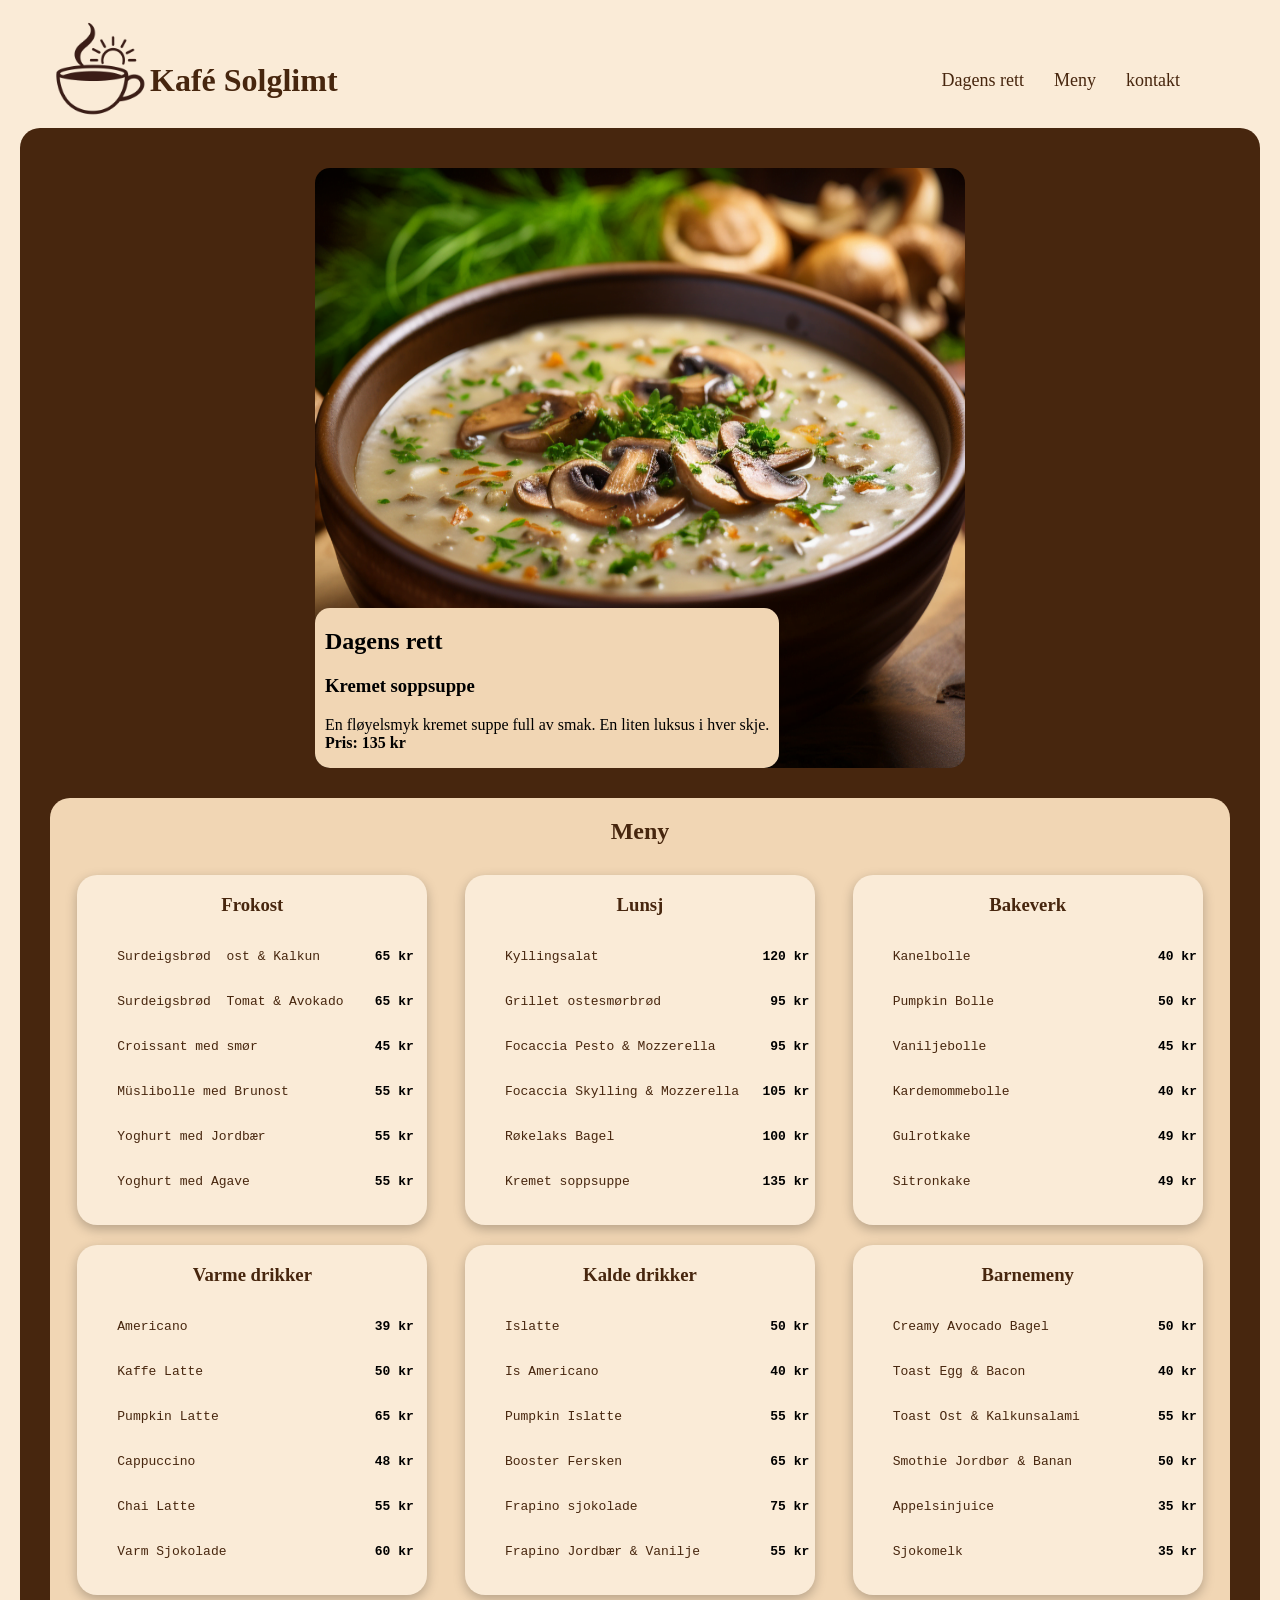
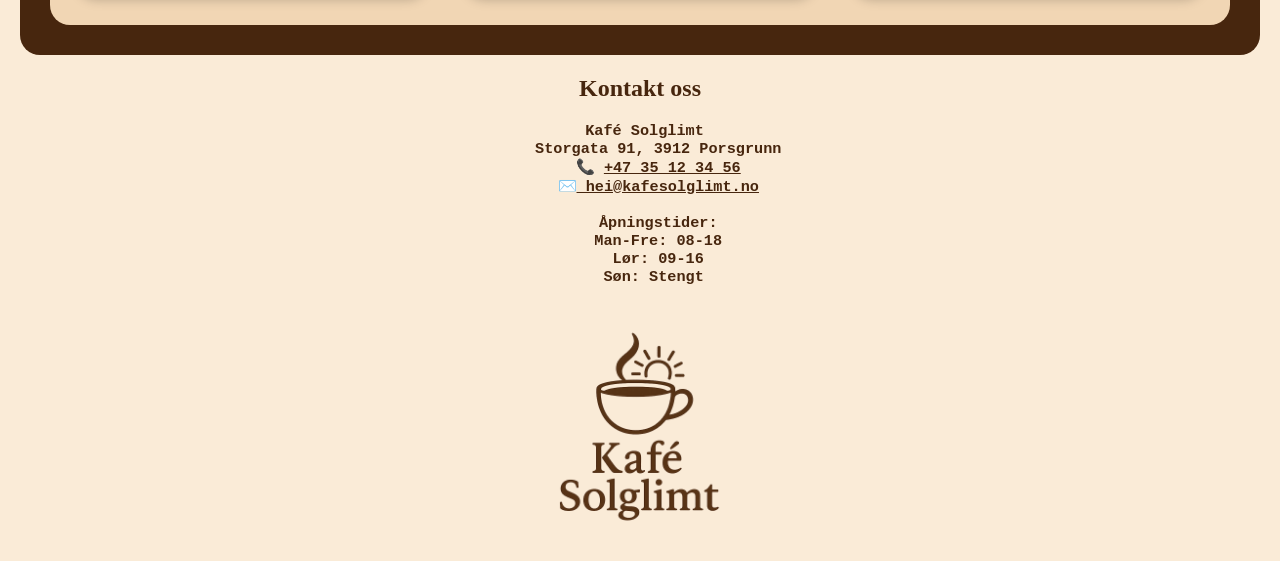
==== index.html @ ec8cfe67 "first commit" ====
<!DOCTYPE html>
<html lang="en">
<head>
    <meta charset="UTF-8">
    <meta name="viewport" content="width=device-width, initial-scale=1.0">
    <title>Kafé Solglimt</title>
    <link rel="stylesheet" href="style.css">
    <link rel="stylesheet" href="https://fonts.googleapis.com/css2?family=Playfair+Display:wght@600&family=Lora:wght@400&display=swap">
</head>
<body>
  <header >
    <div class="head">
        <span class="logo">
        <img src="images/logo1.png"  alt="">
         <h1>Kafé Solglimt</h1>
        </span>
    <nav>
        <ul class="header-meny">
            <li><a href="#dagensrett" class="link">Dagens rett</a> </li>
            <li><a href="#meny" class="link">Meny</a></li>
            <li><a href="#kontakt" class="link">kontakt</a></li>
        </ul>
    </nav>
    </div>
  </header>  
  <main id="home">
    <div class="main">
    <section id="dagensrett">
     <img src="images/img3.png" alt="En skål varm, kremet soppsuppe med surdeigsbrød." >
     <div class="beskrivelse-dagensrett">
     <h2>Dagens rett</h2>
     <h3>Kremet soppsuppe</h3>
     <p>En fløyelsmyk kremet suppe full av smak. En liten luksus i hver skje. <br>
        <strong>Pris: 135 kr</strong></p>
    </div>
    </section>

    <section class="meny" id="meny">
     <a href="meny.html" target="_blank" class="link"><h2>Meny</h2></a>
     <div class="måltider">
        <article class="måltid">
        <a href="meny.html#Frokost" target="_blank" class="link"><h3>Frokost</h3></a>
        <ul>
            <pre>
            <li><a href="ingredienser.html#Frokost1" class="link">Surdeigsbrød  ost & Kalkun</a>       <strong>65 kr</strong></li>
            <li><a href="ingredienser.html#Frokost2" class="link">Surdeigsbrød  Tomat & Avokado</a>    <strong>65 kr</strong></li>
            <li><a href="ingredienser.html#Frokost3" class="link">Croissant med smør</a>               <strong>45 kr</strong></li>
            <li><a href="ingredienser.html#Frokost4" class="link">Müslibolle med Brunost</a>           <strong>55 kr</strong></li>
            <li><a href="ingredienser.html#Frokost5" class="link">Yoghurt med Jordbær</a>              <strong>55 kr</strong></li>
            <li><a href="ingredienser.html#Frokost6" class="link">Yoghurt med Agave</a>                <strong>55 kr</strong></li>
            </pre>
        </ul>
        </article>
        <article class="måltid">
        <a href="meny.html#Lunsj" target="_blank" class="link"><h3>Lunsj</h3></a>
        <ul>
            <pre>
            <li><a href="ingredienser.html#Lunsj1" class="link">Kyllingsalat</a>                     <strong>120 kr</strong></li>
            <li><a href="ingredienser.html#Lunsj2" class="link">Grillet ostesmørbrød</a>              <strong>95 kr</strong></li>
            <li><a href="ingredienser.html#Lunsj3" class="link">Focaccia Pesto & Mozzerella</a>       <strong>95 kr</strong></li>
            <li><a href="ingredienser.html#Lunsj4" class="link">Focaccia Skylling & Mozzerella</a>   <strong>105 kr</strong></li>
            <li><a href="ingredienser.html#Lunsj5" class="link">Røkelaks Bagel</a>                   <strong>100 kr</strong></li>
            <li><a href="ingredienser.html#Lunsj6" class="link">Kremet soppsuppe</a>                 <strong>135 kr</strong></li>
        </pre>
        </ul>
        </article>
        <article class="måltid">
        <a href="meny.html#Bakeverk" target="_blank" class="link"><h3>Bakeverk</h3></a>
        <ul>
            <pre>
            <li><a href="ingredienser.html#Bake1" class="link">Kanelbolle</a>                        <strong>40 kr</strong></li>
            <li><a href="ingredienser.html#Bake2" class="link">Pumpkin Bolle</a>                     <strong>50 kr</strong></li>
            <li><a href="ingredienser.html#Bake3" class="link">Vaniljebolle</a>                      <strong>45 kr</strong></li>
            <li><a href="ingredienser.html#Bake4" class="link">Kardemommebolle</a>                   <strong>40 kr</strong></li>
            <li><a href="ingredienser.html#Bake5" class="link">Gulrotkake</a>                        <strong>49 kr</strong></li>
            <li><a href="ingredienser.html#Bake6" class="link">Sitronkake</a>                        <strong>49 kr</strong></li>
        </pre>
        </ul>
        </article>
        <article class="måltid">
        <a href="meny.html#Varmedrikker" target="_blank" class="link"><h3>Varme drikker</h3></a>
        <ul>
            <pre>
            <li><a href="ingredienser.html#varm1" class="link">Americano</a>                        <strong>39 kr</strong></li>
            <li><a href="ingredienser.html#varm2" class="link">Kaffe Latte</a>                      <strong>50 kr</strong></li>
            <li><a href="ingredienser.html#varm3" class="link">Pumpkin Latte</a>                    <strong>65 kr</strong></li>
            <li><a href="ingredienser.html#varm4" class="link">Cappuccino</a>                       <strong>48 kr</strong></li>
            <li><a href="ingredienser.html#varm5" class="link">Chai Latte</a>                       <strong>55 kr</strong></li>
            <li><a href="ingredienser.html#varm6" class="link">Varm Sjokolade</a>                   <strong>60 kr</strong></li>
            </pre>
        </ul>
        </article>
        <article class="måltid">
        <a href="meny.html#Kaldedrikker" target="_blank" class="link"><h3>Kalde drikker</h3></a>
        <ul>
            <pre>
            <li><a href="ingredienser.html#kald1" class="link">Islatte</a>                           <strong>50 kr</strong></li>
            <li><a href="ingredienser.html#kald2" class="link">Is Americano</a>                      <strong>40 kr</strong></li>
            <li><a href="ingredienser.html#kald3" class="link">Pumpkin Islatte</a>                   <strong>55 kr</strong></li>
            <li><a href="ingredienser.html#kald4" class="link">Booster Fersken</a>                   <strong>65 kr</strong></li>
            <li><a href="ingredienser.html#kald5" class="link">Frapino sjokolade</a>                 <strong>75 kr</strong></li>
            <li><a href="ingredienser.html#kald6" class="link">Frapino Jordbær & Vanilje</a>         <strong>55 kr</strong></li>
            </pre>
        </ul>
        </article>
        <article class="måltid">
        <a href="meny.html#Barnemeny" target="_blank" class="link"><h3>Barnemeny</h3></a>
        <ul>
            <pre>
            <li><a href="ingredienser.html#barn1" class="link">Creamy Avocado Bagel</a>              <strong>50 kr</strong></li>
            <li><a href="ingredienser.html#barn2" class="link">Toast Egg & Bacon</a>                 <strong>40 kr</strong></li>
            <li><a href="ingredienser.html#barn3" class="link">Toast Ost & Kalkunsalami</a>          <strong>55 kr</strong></li>
            <li><a href="ingredienser.html#barn4" class="link">Smothie Jordbør & Banan</a>           <strong>50 kr</strong></li>
            <li><a href="ingredienser.html#barn5" class="link">Appelsinjuice</a>                     <strong>35 kr</strong></li>
            <li><a href="ingredienser.html#barn6" class="link">Sjokomelk</a>                         <strong>35 kr</strong></li>
            </pre>
        </ul>
        </article>
     </div>
    </section>
    </div>
  </main>

  <footer id="kontakt">
    <h2>Kontakt oss</h2>
    <pre><h3> Kafé Solglimt
    Storgata 91, 3912 Porsgrunn
    📞 <a href="tel:+4735123456">+47 35 12 34 56</a>
    ✉️<a href="mailto:hei@kafesolglimt.no"> hei@kafesolglimt.no</a>

    Åpningstider:
    Man-Fre: 08-18
    Lør: 09-16
    Søn: Stengt </h3></pre>
    <a href="#home"><img src="images/logo2.png"></a>

  </footer>
</body>
</html>
---- style.css ----
html{
    scroll-behavior:smooth;
}

body{
    background-color:antiquewhite;
    display: flex;
    flex-direction: column;
    }

.logo{
    display: flex;
    flex-direction: row;
    align-items: flex-end;
}
.logo img{
    width: 100px;
    height: auto;
}

header{
    color:rgb(71, 38, 14);
    position: fixed;
    background-color: antiquewhite;
    z-index: 1000;
    width: 100%;
    top: 0;
    left: 0;    
}
.head{
    margin-top: 20px;
    margin-left: 50px;
    display: flex;
    flex-direction: row;
    justify-content:space-between;
    flex-wrap: wrap;
}
.header-meny{
    font-size: large;
}
nav ul{
    margin-top: 50px;
    margin-right: 100px;
    display: flex;
    gap: 30px;
}
ul{
    list-style: none;
}
.meny ul{
    font-family: "Playfair Display", serif;

}
.link{
    text-decoration: none;
    color:rgb(71, 38, 14);
    transition: all 0.3s ease;
}
.link:hover{
    text-decoration: underline;
}
#dagensrett{
    position:relative;
}
#dagensrett img{
    width: 650px;
    height: 600px;
    border-radius: 15px;
    display: block;
    margin: 20px;
}
.beskrivelse-dagensrett{
     background-color:rgb(241, 214, 180);
     width: fit-content;
     height: fit-content;
     padding-left: 10px;
     padding-right: 10px;
     border-radius: 15px;
     flex-direction: column;
     position: absolute;
     bottom: 0px;
     left:0px;
     margin: 20px;

 }
 .beskrivelse-dagensrett h1 h2{
    margin-bottom: 0;
 }
.meny{
    background-color:rgb(241, 214, 180) ;
    display:inline-block;
    border-radius: 20px;
    margin: 10px;
    text-align: center;
    padding-bottom: 20px;
    scroll-margin-top: 130px;
}
.meny h2{
    text-align: center;
}
.meny h3{
    text-align: center;

}
.måltider{
    display: flex;
    flex-direction: row;
    gap: 20px;
    justify-content: space-evenly;
    flex-wrap: wrap;
    width: fit-content;
    height: fit-content;
    padding: 10px;
    text-align: center;
}
.måltid{
    background-color: antiquewhite;
    border-radius: 20px;
    width: 350px;
    height:350px ;
    text-align: left;
    box-shadow: 0 4px 12px rgba(0,0,0,0.25);
}
main{
    display: flex;
    flex-direction: column;
    align-items: center;
    justify-content: center;
    margin-top: 100px;
    scroll-margin-top:130px ;

}
.main{
    margin-top: 20px;
    background-color:rgb(71, 38, 14);
    border-radius: 20px;
    width: 95%;
    height: 100%;
    padding: 20px;
    justify-content: center;
    align-items: center;
    display: flex;
    flex-direction: column;
}
#dagensrett{
    scroll-margin-top:140px;
}
footer{
    color:rgb(71, 38, 14);
    text-align: center;
}
footer img{
    width:250px;
    height:250px;
}
footer a{
    color:rgb(71, 38, 14);
}



.container{
    margin-top: 20px;
    background-color:rgb(71, 38, 14);
    border-radius: 20px;
    width: 95%;
    height: 100%;
    padding: 20px;
    justify-content: left;
    align-items: left;
    display: flex;
    flex-direction: column;
    color: antiquewhite;
    scroll-margin-top: 130px;
}
.container h1{
    margin-top: 10px;
    margin-bottom: 10px;
    margin-left: 20px;
}
.måltid-boks img{
    width: 300px;
    height: 300px;
}
.måltid-boks{
    display: flex;
    flex-direction: row;
    gap: 20px;
    justify-content: space-evenly;
    flex-wrap: wrap;
    width: fit-content;
    height: fit-content;
    padding: 10px;
    text-align: center;
}
.bg-måltid{
    background-color:rgb(241, 214, 180);
    border-radius: 20px;
    width: 300px;
    height:300px ;

    display: block;
    margin: 20px;
    cursor: pointer;
    position: relative;
}
.måltid-beskrivelse{
     background-color:antiquewhite;
     color: rgb(71, 38, 14);
     width: fit-content;
     height: fit-content;
     padding-left: 10px;
     padding-right: 10px;
     border-radius: 15px;
     flex-direction: column;
     position: absolute;
     bottom: 0px;
     left:0px;
     font-family: "Playfair Display", serif;
}
#kontakt{
    scroll-margin-top: 125px;
}






.alle-måltider {
  display: flex;
  flex-direction: column;
  gap: 60px;
  padding: 60px 10%;
}
.alle-måltider h2{
    font-weight:100;
}
.måltid-item {
  display: flex;
  align-items: center;
  justify-content: space-between;
  flex-wrap: wrap;
  gap: 40px;
  scroll-margin-top: 150px;
}
.måltid-item:nth-child(even) {
  flex-direction: row-reverse;
}
.måltid-image img {
  width: 400px;
  height: 400px;
  border-radius: 12px;
  box-shadow: 0 4px 12px rgba(0,0,0,0.25);
}
.måltid-image{
width: 450px;
height: 450px;
}
.måltid-text {
  max-width: 500px;
  text-align: left;
  color: rgb(71, 38, 14);

}
.måltid-item:nth-child(even) .måltid-text {
  text-align: left;
}

hr{
    height: 4px;
    background-color: rgb(71, 38, 14);
    width: 90%;
}




/* ==== Responsiv visning for mobil (bevarer rekkefølge) ==== */
@media (max-width: 768px) {

  /* يخلي كل العناصر تصير بعمود واحد */
  body, main, .alle-måltider, .måltid-item, .måltider, .måltid-boks {
    flex-direction: column;
    align-items: center;
    justify-content: center;
  }

  /* يخلي الصور تاخد عرض أصغر من الشاشة */
  img {
    max-width: 90%;
    height: auto;
  }

  /* النصوص تاخد عرض الشاشة بدون تزاحم */
  .måltid-text, .beskrivelse-dagensrett, .måltid-beskrivelse {
    max-width: 95%;
    text-align: center;
  }

  /* تعديل شريط التنقل */
  nav ul {
    flex-wrap: wrap;
    justify-content: center;
    gap: 10px;
    margin: 10px 0;
  }

  .head {
    flex-direction: column;
    align-items: center;
    margin-left: 0;
  }

  .logo img {
    width: 80px;
  }

  /* تقليل الحشوات والمسافات الكبيرة */
  .alle-måltider {
    padding: 20px;
    gap: 30px;
  }

  .måltid-image img {
    width: 300px;
    height: auto;
  }

  footer img {
    width: 150px;
    height: auto;
  }
}
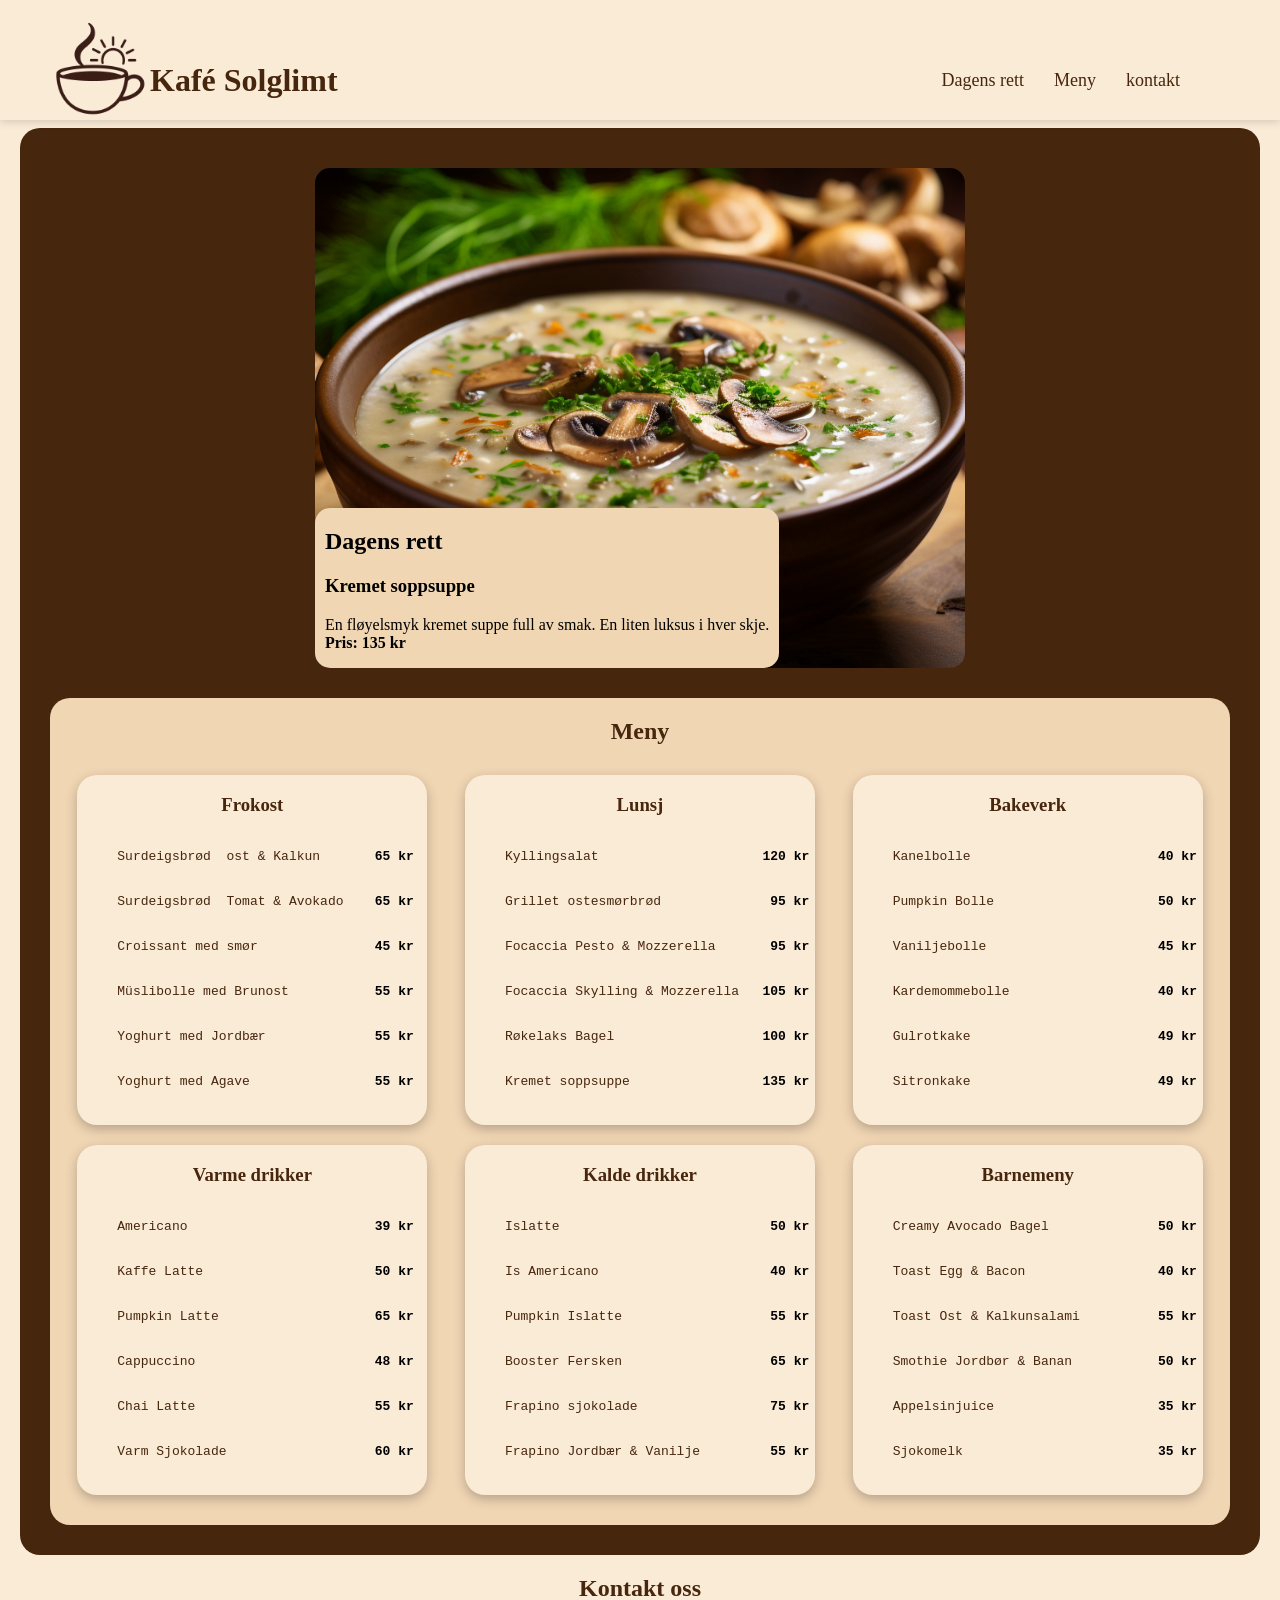
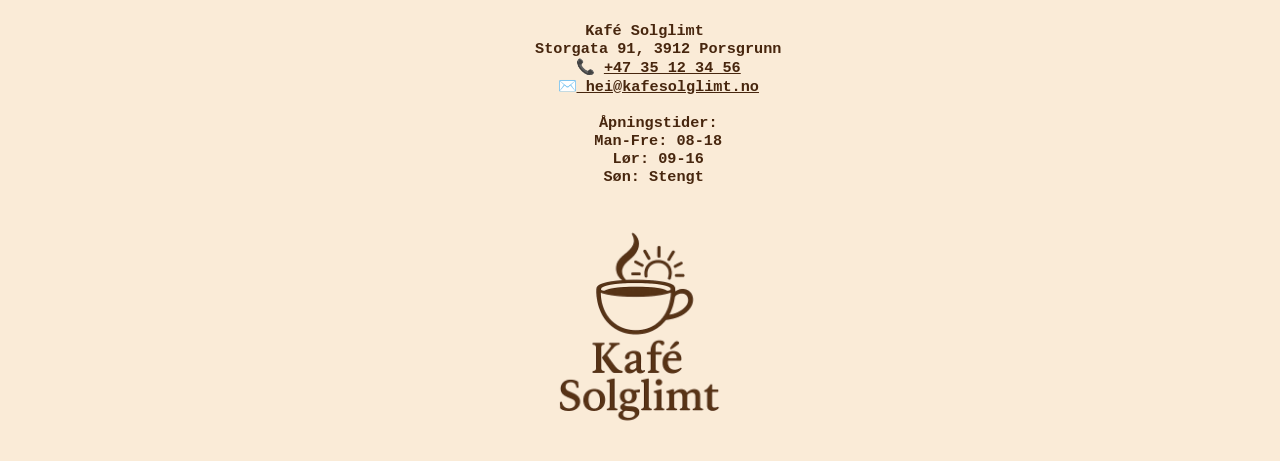
==== commit 806e2acd: "Add files via upload" ====
--- a/index.html
+++ b/index.html
@@ -1,139 +1,139 @@
-<!DOCTYPE html>
-<html lang="en">
-<head>
-    <meta charset="UTF-8">
-    <meta name="viewport" content="width=device-width, initial-scale=1.0">
-    <title>Kafé Solglimt</title>
-    <link rel="stylesheet" href="style.css">
-    <link rel="stylesheet" href="https://fonts.googleapis.com/css2?family=Playfair+Display:wght@600&family=Lora:wght@400&display=swap">
-</head>
-<body>
-  <header >
-    <div class="head">
-        <span class="logo">
-        <img src="images/logo1.png"  alt="">
-         <h1>Kafé Solglimt</h1>
-        </span>
-    <nav>
-        <ul class="header-meny">
-            <li><a href="#dagensrett" class="link">Dagens rett</a> </li>
-            <li><a href="#meny" class="link">Meny</a></li>
-            <li><a href="#kontakt" class="link">kontakt</a></li>
-        </ul>
-    </nav>
-    </div>
-  </header>  
-  <main id="home">
-    <div class="main">
-    <section id="dagensrett">
-     <img src="images/img3.png" alt="En skål varm, kremet soppsuppe med surdeigsbrød." >
-     <div class="beskrivelse-dagensrett">
-     <h2>Dagens rett</h2>
-     <h3>Kremet soppsuppe</h3>
-     <p>En fløyelsmyk kremet suppe full av smak. En liten luksus i hver skje. <br>
-        <strong>Pris: 135 kr</strong></p>
-    </div>
-    </section>
-
-    <section class="meny" id="meny">
-     <a href="meny.html" target="_blank" class="link"><h2>Meny</h2></a>
-     <div class="måltider">
-        <article class="måltid">
-        <a href="meny.html#Frokost" target="_blank" class="link"><h3>Frokost</h3></a>
-        <ul>
-            <pre>
-            <li><a href="ingredienser.html#Frokost1" class="link">Surdeigsbrød  ost & Kalkun</a>       <strong>65 kr</strong></li>
-            <li><a href="ingredienser.html#Frokost2" class="link">Surdeigsbrød  Tomat & Avokado</a>    <strong>65 kr</strong></li>
-            <li><a href="ingredienser.html#Frokost3" class="link">Croissant med smør</a>               <strong>45 kr</strong></li>
-            <li><a href="ingredienser.html#Frokost4" class="link">Müslibolle med Brunost</a>           <strong>55 kr</strong></li>
-            <li><a href="ingredienser.html#Frokost5" class="link">Yoghurt med Jordbær</a>              <strong>55 kr</strong></li>
-            <li><a href="ingredienser.html#Frokost6" class="link">Yoghurt med Agave</a>                <strong>55 kr</strong></li>
-            </pre>
-        </ul>
-        </article>
-        <article class="måltid">
-        <a href="meny.html#Lunsj" target="_blank" class="link"><h3>Lunsj</h3></a>
-        <ul>
-            <pre>
-            <li><a href="ingredienser.html#Lunsj1" class="link">Kyllingsalat</a>                     <strong>120 kr</strong></li>
-            <li><a href="ingredienser.html#Lunsj2" class="link">Grillet ostesmørbrød</a>              <strong>95 kr</strong></li>
-            <li><a href="ingredienser.html#Lunsj3" class="link">Focaccia Pesto & Mozzerella</a>       <strong>95 kr</strong></li>
-            <li><a href="ingredienser.html#Lunsj4" class="link">Focaccia Skylling & Mozzerella</a>   <strong>105 kr</strong></li>
-            <li><a href="ingredienser.html#Lunsj5" class="link">Røkelaks Bagel</a>                   <strong>100 kr</strong></li>
-            <li><a href="ingredienser.html#Lunsj6" class="link">Kremet soppsuppe</a>                 <strong>135 kr</strong></li>
-        </pre>
-        </ul>
-        </article>
-        <article class="måltid">
-        <a href="meny.html#Bakeverk" target="_blank" class="link"><h3>Bakeverk</h3></a>
-        <ul>
-            <pre>
-            <li><a href="ingredienser.html#Bake1" class="link">Kanelbolle</a>                        <strong>40 kr</strong></li>
-            <li><a href="ingredienser.html#Bake2" class="link">Pumpkin Bolle</a>                     <strong>50 kr</strong></li>
-            <li><a href="ingredienser.html#Bake3" class="link">Vaniljebolle</a>                      <strong>45 kr</strong></li>
-            <li><a href="ingredienser.html#Bake4" class="link">Kardemommebolle</a>                   <strong>40 kr</strong></li>
-            <li><a href="ingredienser.html#Bake5" class="link">Gulrotkake</a>                        <strong>49 kr</strong></li>
-            <li><a href="ingredienser.html#Bake6" class="link">Sitronkake</a>                        <strong>49 kr</strong></li>
-        </pre>
-        </ul>
-        </article>
-        <article class="måltid">
-        <a href="meny.html#Varmedrikker" target="_blank" class="link"><h3>Varme drikker</h3></a>
-        <ul>
-            <pre>
-            <li><a href="ingredienser.html#varm1" class="link">Americano</a>                        <strong>39 kr</strong></li>
-            <li><a href="ingredienser.html#varm2" class="link">Kaffe Latte</a>                      <strong>50 kr</strong></li>
-            <li><a href="ingredienser.html#varm3" class="link">Pumpkin Latte</a>                    <strong>65 kr</strong></li>
-            <li><a href="ingredienser.html#varm4" class="link">Cappuccino</a>                       <strong>48 kr</strong></li>
-            <li><a href="ingredienser.html#varm5" class="link">Chai Latte</a>                       <strong>55 kr</strong></li>
-            <li><a href="ingredienser.html#varm6" class="link">Varm Sjokolade</a>                   <strong>60 kr</strong></li>
-            </pre>
-        </ul>
-        </article>
-        <article class="måltid">
-        <a href="meny.html#Kaldedrikker" target="_blank" class="link"><h3>Kalde drikker</h3></a>
-        <ul>
-            <pre>
-            <li><a href="ingredienser.html#kald1" class="link">Islatte</a>                           <strong>50 kr</strong></li>
-            <li><a href="ingredienser.html#kald2" class="link">Is Americano</a>                      <strong>40 kr</strong></li>
-            <li><a href="ingredienser.html#kald3" class="link">Pumpkin Islatte</a>                   <strong>55 kr</strong></li>
-            <li><a href="ingredienser.html#kald4" class="link">Booster Fersken</a>                   <strong>65 kr</strong></li>
-            <li><a href="ingredienser.html#kald5" class="link">Frapino sjokolade</a>                 <strong>75 kr</strong></li>
-            <li><a href="ingredienser.html#kald6" class="link">Frapino Jordbær & Vanilje</a>         <strong>55 kr</strong></li>
-            </pre>
-        </ul>
-        </article>
-        <article class="måltid">
-        <a href="meny.html#Barnemeny" target="_blank" class="link"><h3>Barnemeny</h3></a>
-        <ul>
-            <pre>
-            <li><a href="ingredienser.html#barn1" class="link">Creamy Avocado Bagel</a>              <strong>50 kr</strong></li>
-            <li><a href="ingredienser.html#barn2" class="link">Toast Egg & Bacon</a>                 <strong>40 kr</strong></li>
-            <li><a href="ingredienser.html#barn3" class="link">Toast Ost & Kalkunsalami</a>          <strong>55 kr</strong></li>
-            <li><a href="ingredienser.html#barn4" class="link">Smothie Jordbør & Banan</a>           <strong>50 kr</strong></li>
-            <li><a href="ingredienser.html#barn5" class="link">Appelsinjuice</a>                     <strong>35 kr</strong></li>
-            <li><a href="ingredienser.html#barn6" class="link">Sjokomelk</a>                         <strong>35 kr</strong></li>
-            </pre>
-        </ul>
-        </article>
-     </div>
-    </section>
-    </div>
-  </main>
-
-  <footer id="kontakt">
-    <h2>Kontakt oss</h2>
-    <pre><h3> Kafé Solglimt
-    Storgata 91, 3912 Porsgrunn
-    📞 <a href="tel:+4735123456">+47 35 12 34 56</a>
-    ✉️<a href="mailto:hei@kafesolglimt.no"> hei@kafesolglimt.no</a>
-
-    Åpningstider:
-    Man-Fre: 08-18
-    Lør: 09-16
-    Søn: Stengt </h3></pre>
-    <a href="#home"><img src="images/logo2.png"></a>
-
-  </footer>
-</body>
+<!DOCTYPE html>
+<html lang="en">
+<head>
+    <meta charset="UTF-8">
+    <meta name="viewport" content="width=device-width, initial-scale=1.0">
+    <title>Kafé Solglimt</title>
+    <link rel="stylesheet" href="style.css">
+    <link rel="stylesheet" href="https://fonts.googleapis.com/css2?family=Playfair+Display:wght@600&family=Lora:wght@400&display=swap">
+</head>
+<body>
+  <header >
+    <div class="head">
+        <span class="logo">
+        <img src="images/logo1.png"  alt="">
+         <h1>Kafé Solglimt</h1>
+        </span>
+    <nav>
+        <ul class="header-meny">
+            <li><a href="#dagensrett" class="link">Dagens rett</a> </li>
+            <li><a href="#meny" class="link">Meny</a></li>
+            <li><a href="#kontakt" class="link">kontakt</a></li>
+        </ul>
+    </nav>
+    </div>
+  </header>  
+  <main id="home">
+    <div class="main">
+    <section id="dagensrett">
+     <img src="images/img3.png" alt="En skål varm, kremet soppsuppe med surdeigsbrød." >
+     <div class="beskrivelse-dagensrett">
+     <h2>Dagens rett</h2>
+     <h3>Kremet soppsuppe</h3>
+     <p>En fløyelsmyk kremet suppe full av smak. En liten luksus i hver skje. <br>
+        <strong>Pris: 135 kr</strong></p>
+    </div>
+    </section>
+
+    <section class="meny" id="meny">
+     <a href="meny.html" target="_blank" class="link"><h2>Meny</h2></a>
+     <div class="måltider">
+        <article class="måltid">
+        <a href="meny.html#Frokost" target="_blank" class="link"><h3>Frokost</h3></a>
+        <ul>
+            <pre>
+            <li><a href="ingredienser.html#Frokost1" class="link">Surdeigsbrød  ost & Kalkun</a>       <strong>65 kr</strong></li>
+            <li><a href="ingredienser.html#Frokost2" class="link">Surdeigsbrød  Tomat & Avokado</a>    <strong>65 kr</strong></li>
+            <li><a href="ingredienser.html#Frokost3" class="link">Croissant med smør</a>               <strong>45 kr</strong></li>
+            <li><a href="ingredienser.html#Frokost4" class="link">Müslibolle med Brunost</a>           <strong>55 kr</strong></li>
+            <li><a href="ingredienser.html#Frokost5" class="link">Yoghurt med Jordbær</a>              <strong>55 kr</strong></li>
+            <li><a href="ingredienser.html#Frokost6" class="link">Yoghurt med Agave</a>                <strong>55 kr</strong></li>
+            </pre>
+        </ul>
+        </article>
+        <article class="måltid">
+        <a href="meny.html#Lunsj" target="_blank" class="link"><h3>Lunsj</h3></a>
+        <ul>
+            <pre>
+            <li><a href="ingredienser.html#Lunsj1" class="link">Kyllingsalat</a>                     <strong>120 kr</strong></li>
+            <li><a href="ingredienser.html#Lunsj2" class="link">Grillet ostesmørbrød</a>              <strong>95 kr</strong></li>
+            <li><a href="ingredienser.html#Lunsj3" class="link">Focaccia Pesto & Mozzerella</a>       <strong>95 kr</strong></li>
+            <li><a href="ingredienser.html#Lunsj4" class="link">Focaccia Skylling & Mozzerella</a>   <strong>105 kr</strong></li>
+            <li><a href="ingredienser.html#Lunsj5" class="link">Røkelaks Bagel</a>                   <strong>100 kr</strong></li>
+            <li><a href="ingredienser.html#Lunsj6" class="link">Kremet soppsuppe</a>                 <strong>135 kr</strong></li>
+        </pre>
+        </ul>
+        </article>
+        <article class="måltid">
+        <a href="meny.html#Bakeverk" target="_blank" class="link"><h3>Bakeverk</h3></a>
+        <ul>
+            <pre>
+            <li><a href="ingredienser.html#Bake1" class="link">Kanelbolle</a>                        <strong>40 kr</strong></li>
+            <li><a href="ingredienser.html#Bake2" class="link">Pumpkin Bolle</a>                     <strong>50 kr</strong></li>
+            <li><a href="ingredienser.html#Bake3" class="link">Vaniljebolle</a>                      <strong>45 kr</strong></li>
+            <li><a href="ingredienser.html#Bake4" class="link">Kardemommebolle</a>                   <strong>40 kr</strong></li>
+            <li><a href="ingredienser.html#Bake5" class="link">Gulrotkake</a>                        <strong>49 kr</strong></li>
+            <li><a href="ingredienser.html#Bake6" class="link">Sitronkake</a>                        <strong>49 kr</strong></li>
+        </pre>
+        </ul>
+        </article>
+        <article class="måltid">
+        <a href="meny.html#Varmedrikker" target="_blank" class="link"><h3>Varme drikker</h3></a>
+        <ul>
+            <pre>
+            <li><a href="ingredienser.html#varm1" class="link">Americano</a>                        <strong>39 kr</strong></li>
+            <li><a href="ingredienser.html#varm2" class="link">Kaffe Latte</a>                      <strong>50 kr</strong></li>
+            <li><a href="ingredienser.html#varm3" class="link">Pumpkin Latte</a>                    <strong>65 kr</strong></li>
+            <li><a href="ingredienser.html#varm4" class="link">Cappuccino</a>                       <strong>48 kr</strong></li>
+            <li><a href="ingredienser.html#varm5" class="link">Chai Latte</a>                       <strong>55 kr</strong></li>
+            <li><a href="ingredienser.html#varm6" class="link">Varm Sjokolade</a>                   <strong>60 kr</strong></li>
+            </pre>
+        </ul>
+        </article>
+        <article class="måltid">
+        <a href="meny.html#Kaldedrikker" target="_blank" class="link"><h3>Kalde drikker</h3></a>
+        <ul>
+            <pre>
+            <li><a href="ingredienser.html#kald1" class="link">Islatte</a>                           <strong>50 kr</strong></li>
+            <li><a href="ingredienser.html#kald2" class="link">Is Americano</a>                      <strong>40 kr</strong></li>
+            <li><a href="ingredienser.html#kald3" class="link">Pumpkin Islatte</a>                   <strong>55 kr</strong></li>
+            <li><a href="ingredienser.html#kald4" class="link">Booster Fersken</a>                   <strong>65 kr</strong></li>
+            <li><a href="ingredienser.html#kald5" class="link">Frapino sjokolade</a>                 <strong>75 kr</strong></li>
+            <li><a href="ingredienser.html#kald6" class="link">Frapino Jordbær & Vanilje</a>         <strong>55 kr</strong></li>
+            </pre>
+        </ul>
+        </article>
+        <article class="måltid">
+        <a href="meny.html#Barnemeny" target="_blank" class="link"><h3>Barnemeny</h3></a>
+        <ul>
+            <pre>
+            <li><a href="ingredienser.html#barn1" class="link">Creamy Avocado Bagel</a>              <strong>50 kr</strong></li>
+            <li><a href="ingredienser.html#barn2" class="link">Toast Egg & Bacon</a>                 <strong>40 kr</strong></li>
+            <li><a href="ingredienser.html#barn3" class="link">Toast Ost & Kalkunsalami</a>          <strong>55 kr</strong></li>
+            <li><a href="ingredienser.html#barn4" class="link">Smothie Jordbør & Banan</a>           <strong>50 kr</strong></li>
+            <li><a href="ingredienser.html#barn5" class="link">Appelsinjuice</a>                     <strong>35 kr</strong></li>
+            <li><a href="ingredienser.html#barn6" class="link">Sjokomelk</a>                         <strong>35 kr</strong></li>
+            </pre>
+        </ul>
+        </article>
+     </div>
+    </section>
+    </div>
+  </main>
+
+  <footer id="kontakt">
+    <h2>Kontakt oss</h2>
+    <pre><h3> Kafé Solglimt
+    Storgata 91, 3912 Porsgrunn
+    📞 <a href="tel:+4735123456">+47 35 12 34 56</a>
+    ✉️<a href="mailto:hei@kafesolglimt.no"> hei@kafesolglimt.no</a>
+
+    Åpningstider:
+    Man-Fre: 08-18
+    Lør: 09-16
+    Søn: Stengt </h3></pre>
+    <a href="#home"><img src="images/logo2.png"></a>
+
+  </footer>
+</body>
 </html>
--- a/style.css
+++ b/style.css
@@ -1,334 +1,390 @@
-html{
-    scroll-behavior:smooth;
-}
-
-body{
-    background-color:antiquewhite;
-    display: flex;
-    flex-direction: column;
-    }
-
-.logo{
-    display: flex;
-    flex-direction: row;
-    align-items: flex-end;
-}
-.logo img{
-    width: 100px;
-    height: auto;
-}
-
-header{
-    color:rgb(71, 38, 14);
-    position: fixed;
-    background-color: antiquewhite;
-    z-index: 1000;
-    width: 100%;
-    top: 0;
-    left: 0;    
-}
-.head{
-    margin-top: 20px;
-    margin-left: 50px;
-    display: flex;
-    flex-direction: row;
-    justify-content:space-between;
-    flex-wrap: wrap;
-}
-.header-meny{
-    font-size: large;
-}
-nav ul{
-    margin-top: 50px;
-    margin-right: 100px;
-    display: flex;
-    gap: 30px;
-}
-ul{
-    list-style: none;
-}
-.meny ul{
-    font-family: "Playfair Display", serif;
-
-}
-.link{
-    text-decoration: none;
-    color:rgb(71, 38, 14);
-    transition: all 0.3s ease;
-}
-.link:hover{
-    text-decoration: underline;
-}
-#dagensrett{
-    position:relative;
-}
-#dagensrett img{
-    width: 650px;
-    height: 600px;
-    border-radius: 15px;
-    display: block;
-    margin: 20px;
-}
-.beskrivelse-dagensrett{
-     background-color:rgb(241, 214, 180);
-     width: fit-content;
-     height: fit-content;
-     padding-left: 10px;
-     padding-right: 10px;
-     border-radius: 15px;
-     flex-direction: column;
-     position: absolute;
-     bottom: 0px;
-     left:0px;
-     margin: 20px;
-
- }
- .beskrivelse-dagensrett h1 h2{
-    margin-bottom: 0;
- }
-.meny{
-    background-color:rgb(241, 214, 180) ;
-    display:inline-block;
-    border-radius: 20px;
-    margin: 10px;
-    text-align: center;
-    padding-bottom: 20px;
-    scroll-margin-top: 130px;
-}
-.meny h2{
-    text-align: center;
-}
-.meny h3{
-    text-align: center;
-
-}
-.måltider{
-    display: flex;
-    flex-direction: row;
-    gap: 20px;
-    justify-content: space-evenly;
-    flex-wrap: wrap;
-    width: fit-content;
-    height: fit-content;
-    padding: 10px;
-    text-align: center;
-}
-.måltid{
-    background-color: antiquewhite;
-    border-radius: 20px;
-    width: 350px;
-    height:350px ;
-    text-align: left;
-    box-shadow: 0 4px 12px rgba(0,0,0,0.25);
-}
-main{
-    display: flex;
-    flex-direction: column;
-    align-items: center;
-    justify-content: center;
-    margin-top: 100px;
-    scroll-margin-top:130px ;
-
-}
-.main{
-    margin-top: 20px;
-    background-color:rgb(71, 38, 14);
-    border-radius: 20px;
-    width: 95%;
-    height: 100%;
-    padding: 20px;
-    justify-content: center;
-    align-items: center;
-    display: flex;
-    flex-direction: column;
-}
-#dagensrett{
-    scroll-margin-top:140px;
-}
-footer{
-    color:rgb(71, 38, 14);
-    text-align: center;
-}
-footer img{
-    width:250px;
-    height:250px;
-}
-footer a{
-    color:rgb(71, 38, 14);
-}
-
-
-
-.container{
-    margin-top: 20px;
-    background-color:rgb(71, 38, 14);
-    border-radius: 20px;
-    width: 95%;
-    height: 100%;
-    padding: 20px;
-    justify-content: left;
-    align-items: left;
-    display: flex;
-    flex-direction: column;
-    color: antiquewhite;
-    scroll-margin-top: 130px;
-}
-.container h1{
-    margin-top: 10px;
-    margin-bottom: 10px;
-    margin-left: 20px;
-}
-.måltid-boks img{
-    width: 300px;
-    height: 300px;
-}
-.måltid-boks{
-    display: flex;
-    flex-direction: row;
-    gap: 20px;
-    justify-content: space-evenly;
-    flex-wrap: wrap;
-    width: fit-content;
-    height: fit-content;
-    padding: 10px;
-    text-align: center;
-}
-.bg-måltid{
-    background-color:rgb(241, 214, 180);
-    border-radius: 20px;
-    width: 300px;
-    height:300px ;
-
-    display: block;
-    margin: 20px;
-    cursor: pointer;
-    position: relative;
-}
-.måltid-beskrivelse{
-     background-color:antiquewhite;
-     color: rgb(71, 38, 14);
-     width: fit-content;
-     height: fit-content;
-     padding-left: 10px;
-     padding-right: 10px;
-     border-radius: 15px;
-     flex-direction: column;
-     position: absolute;
-     bottom: 0px;
-     left:0px;
-     font-family: "Playfair Display", serif;
-}
-#kontakt{
-    scroll-margin-top: 125px;
-}
-
-
-
-
-
-
-.alle-måltider {
-  display: flex;
-  flex-direction: column;
-  gap: 60px;
-  padding: 60px 10%;
-}
-.alle-måltider h2{
-    font-weight:100;
-}
-.måltid-item {
-  display: flex;
-  align-items: center;
-  justify-content: space-between;
-  flex-wrap: wrap;
-  gap: 40px;
-  scroll-margin-top: 150px;
-}
-.måltid-item:nth-child(even) {
-  flex-direction: row-reverse;
-}
-.måltid-image img {
-  width: 400px;
-  height: 400px;
-  border-radius: 12px;
-  box-shadow: 0 4px 12px rgba(0,0,0,0.25);
-}
-.måltid-image{
-width: 450px;
-height: 450px;
-}
-.måltid-text {
-  max-width: 500px;
-  text-align: left;
-  color: rgb(71, 38, 14);
-
-}
-.måltid-item:nth-child(even) .måltid-text {
-  text-align: left;
-}
-
-hr{
-    height: 4px;
-    background-color: rgb(71, 38, 14);
-    width: 90%;
-}
-
-
-
-
-/* ==== Responsiv visning for mobil (bevarer rekkefølge) ==== */
-@media (max-width: 768px) {
-
-  /* يخلي كل العناصر تصير بعمود واحد */
-  body, main, .alle-måltider, .måltid-item, .måltider, .måltid-boks {
-    flex-direction: column;
-    align-items: center;
-    justify-content: center;
-  }
-
-  /* يخلي الصور تاخد عرض أصغر من الشاشة */
-  img {
-    max-width: 90%;
-    height: auto;
-  }
-
-  /* النصوص تاخد عرض الشاشة بدون تزاحم */
-  .måltid-text, .beskrivelse-dagensrett, .måltid-beskrivelse {
-    max-width: 95%;
-    text-align: center;
-  }
-
-  /* تعديل شريط التنقل */
-  nav ul {
-    flex-wrap: wrap;
-    justify-content: center;
-    gap: 10px;
-    margin: 10px 0;
-  }
-
-  .head {
-    flex-direction: column;
-    align-items: center;
-    margin-left: 0;
-  }
-
-  .logo img {
-    width: 80px;
-  }
-
-  /* تقليل الحشوات والمسافات الكبيرة */
-  .alle-måltider {
-    padding: 20px;
-    gap: 30px;
-  }
-
-  .måltid-image img {
-    width: 300px;
-    height: auto;
-  }
-
-  footer img {
-    width: 150px;
-    height: auto;
-  }
-}
+html{
+    scroll-behavior:smooth;
+}
+
+body{
+    background-color:antiquewhite;
+    display: flex;
+    flex-direction: column;
+    }
+
+.logo{
+    display: flex;
+    flex-direction: row;
+    align-items: flex-end;
+}
+.logo img{
+    width: 100px;
+    height: auto;
+}
+
+header{
+    color:rgb(71, 38, 14);
+    position: fixed;
+    background-color: antiquewhite;
+    z-index: 1000;
+    width: 100%;
+    top: 0;
+    left: 0;    
+    box-shadow: 0 2px 8px rgba(0,0,0,0.15);
+
+}
+.head{
+    margin-top: 20px;
+    margin-left: 50px;
+    display: flex;
+    flex-direction: row;
+    justify-content:space-between;
+    flex-wrap: wrap;
+}
+.header-meny{
+    font-size: large;
+}
+nav ul{
+    margin-top: 50px;
+    margin-right: 100px;
+    display: flex;
+    gap: 30px;
+}
+ul{
+    list-style: none;
+}
+.meny ul{
+    font-family: "Playfair Display", serif;
+
+}
+.link{
+    text-decoration: none;
+    color:rgb(71, 38, 14);
+    transition: all 0.3s ease;
+}
+.link:hover{
+    text-decoration: underline;
+}
+#dagensrett{
+    position:relative;
+    scroll-margin-top:8.75remx;
+}
+#dagensrett img{
+    width: 650px;
+    height: 500px;
+    border-radius: 15px;
+    display: block;
+    margin: 20px;
+     cursor: pointer;
+}
+#dagensrett img:hover {
+    transform: scale(1.03);
+    transition: transform 0.3s ease;
+}
+.beskrivelse-dagensrett{
+     background-color:rgb(241, 214, 180);
+     width: fit-content;
+     height: fit-content;
+     padding-left: 10px;
+     padding-right: 10px;
+     border-radius: 15px;
+     flex-direction: column;
+     position: absolute;
+     bottom: 0px;
+     left:0px;
+     margin: 20px;
+ }
+.meny{
+    background-color:rgb(241, 214, 180) ;
+    display:inline-block;
+    border-radius: 20px;
+    margin: 10px;
+    text-align: center;
+    padding-bottom: 20px;
+    scroll-margin-top: 8.25rem;
+}
+.meny h2{
+    text-align: center;
+}
+.meny h3{
+    text-align: center;
+
+}
+.måltider{
+    display: flex;
+    flex-direction: row;
+    gap: 20px;
+    justify-content: space-evenly;
+    flex-wrap: wrap;
+    width: fit-content;
+    height: fit-content;
+    padding: 10px;
+    text-align: center;
+}
+.måltid{
+    background-color: antiquewhite;
+    border-radius: 20px;
+    width: 350px;
+    height:350px ;
+    text-align: left;
+    box-shadow: 0 4px 12px rgba(0,0,0,0.25);
+}
+.måltid:hover {
+    transform: scale(1.03);
+    transition: transform 0.3s ease;
+}
+main{
+    display: flex;
+    flex-direction: column;
+    align-items: center;
+    justify-content: center;
+    margin-top: 100px;
+    scroll-margin-top:8.25rem ;
+
+}
+.main{
+    margin-top: 20px;
+    background-color:rgb(71, 38, 14);
+    border-radius: 20px;
+    width: 95%;
+    height: 100%;
+    padding: 20px;
+    justify-content: center;
+    align-items: center;
+    display: flex;
+    flex-direction: column;
+}
+
+footer{
+    color:rgb(71, 38, 14);
+    text-align: center;
+}
+footer img{
+    width:250px;
+    height:250px;
+}
+footer a{
+    color:rgb(71, 38, 14);
+}
+
+
+
+.container{
+    margin-top: 20px;
+    background-color:rgb(71, 38, 14);
+    border-radius: 20px;
+    width: 95%;
+    height: 100%;
+    padding: 20px;
+    justify-content: left;
+    align-items: left;
+    display: flex;
+    flex-direction: column;
+    color: antiquewhite;
+    scroll-margin-top: 8.25rem;
+}
+.container h1{
+    margin-top: 10px;
+    margin-bottom: 10px;
+    margin-left: 20px;
+}
+.måltid-boks img{
+    width: 300px;
+    height: 300px;
+}
+.måltid-boks{
+    display: flex;
+    flex-direction: row;
+    gap: 20px;
+    justify-content: space-evenly;
+    flex-wrap: wrap;
+    width: fit-content;
+    height: fit-content;
+    padding: 10px;
+    text-align: center;
+}
+.bg-måltid{
+    background-color:rgb(241, 214, 180);
+    border-radius: 20px;
+    width: 300px;
+    height:300px ;
+
+    display: block;
+    margin: 20px;
+    cursor: pointer;
+    position: relative;
+}
+
+.bg-måltid :hover {
+    transform: scale(1.08);
+    transition: transform 0.3s ease;
+}
+.måltid-beskrivelse{
+     background-color:antiquewhite;
+     color: rgb(71, 38, 14);
+     width: fit-content;
+     height: fit-content;
+     padding-left: 10px;
+     padding-right: 10px;
+     border-radius: 15px;
+     flex-direction: column;
+     position: absolute;
+     bottom: 0px;
+     left:0px;
+     font-family: "Playfair Display", serif;
+}
+#kontakt{
+    scroll-margin-top: 7.81rem;
+}
+
+
+
+
+
+
+.alle-måltider {
+  display: flex;
+  flex-direction: column;
+  gap: 60px;
+  padding: 60px 10%;
+}
+.alle-måltider h2{
+    font-weight:100;
+}
+.måltid-item {
+  display: flex;
+  align-items: center;
+  justify-content: space-between;
+  flex-wrap: wrap;
+  gap: 40px;
+  scroll-margin-top: 9.37rem;
+}
+.måltid-item:nth-child(even) {
+  flex-direction: row-reverse;
+}
+.måltid-image img {
+  width: 400px;
+  height: 400px;
+  border-radius: 12px;
+  box-shadow: 0 4px 12px rgba(0,0,0,0.25);
+}
+.måltid-image{
+width: 450px;
+height: 450px;
+}
+.måltid-text {
+  max-width: 500px;
+  text-align: left;
+  color: rgb(71, 38, 14);
+
+}
+.måltid-item:nth-child(even) .måltid-text {
+  text-align: left;
+}
+
+hr{
+    height: 4px;
+    background-color: rgb(71, 38, 14);
+    width: 90%;
+}
+
+
+
+
+/* Responsiv visning for mobil */
+@media (max-width: 768px) {
+
+  body, main, .alle-måltider, .måltid-item, .måltider, .måltid-boks {
+    flex-direction: column;
+    align-items: center;
+    justify-content: center;
+  }
+
+  img {
+    max-width: 90%;
+    height: auto;
+  }
+
+  .måltid-text, .beskrivelse-dagensrett, .måltid-beskrivelse {
+    max-width: 95%;
+    text-align: center;
+  }
+
+  nav ul {
+    flex-wrap: wrap;
+    justify-content: center;
+    gap: 1rem;
+    margin: 1rem 0;
+  }
+
+  .head {
+    flex-direction: row;
+    align-items: center;
+    margin-left: 0;
+  }
+
+  .logo img {
+    width: 5rem;
+  }
+
+  .alle-måltider {
+    padding: 1.25rem;
+    gap: 1.875rem;
+  }
+
+  .måltid-image img {
+    width: 18.75rem;
+    height: auto;
+  }
+
+  footer img {
+    width: 9.375rem;
+    height: auto;
+  }
+
+  #kontakt{
+    scroll-margin-top: 11rem;
+  }
+  .main{
+     scroll-margin-top: 20rem;
+  }
+  .container{
+    scroll-margin-top: 11rem;
+
+  }
+
+
+  .alle-måltider {
+    padding: 2rem 1rem;
+    gap: 2rem;
+  }
+
+  .måltid-item {
+    flex-direction: column;
+    align-items: center;
+    justify-content: center;
+    gap: 1.5rem;
+    scroll-margin-top:20rem;
+  }
+
+  .måltid-image {
+    width: 100%;
+    height: auto;
+    display: flex;
+    justify-content: center;
+  }
+
+  .måltid-image img {
+    width: 100%;
+    height: auto;
+    max-width: 25rem; 
+  }
+
+  .måltid-text {
+    max-width: 100%;
+    text-align: center;
+    padding: 0 1rem;
+  }
+
+  .måltid-item:nth-child(even) {
+    flex-direction: column; 
+  }
+
+
+}
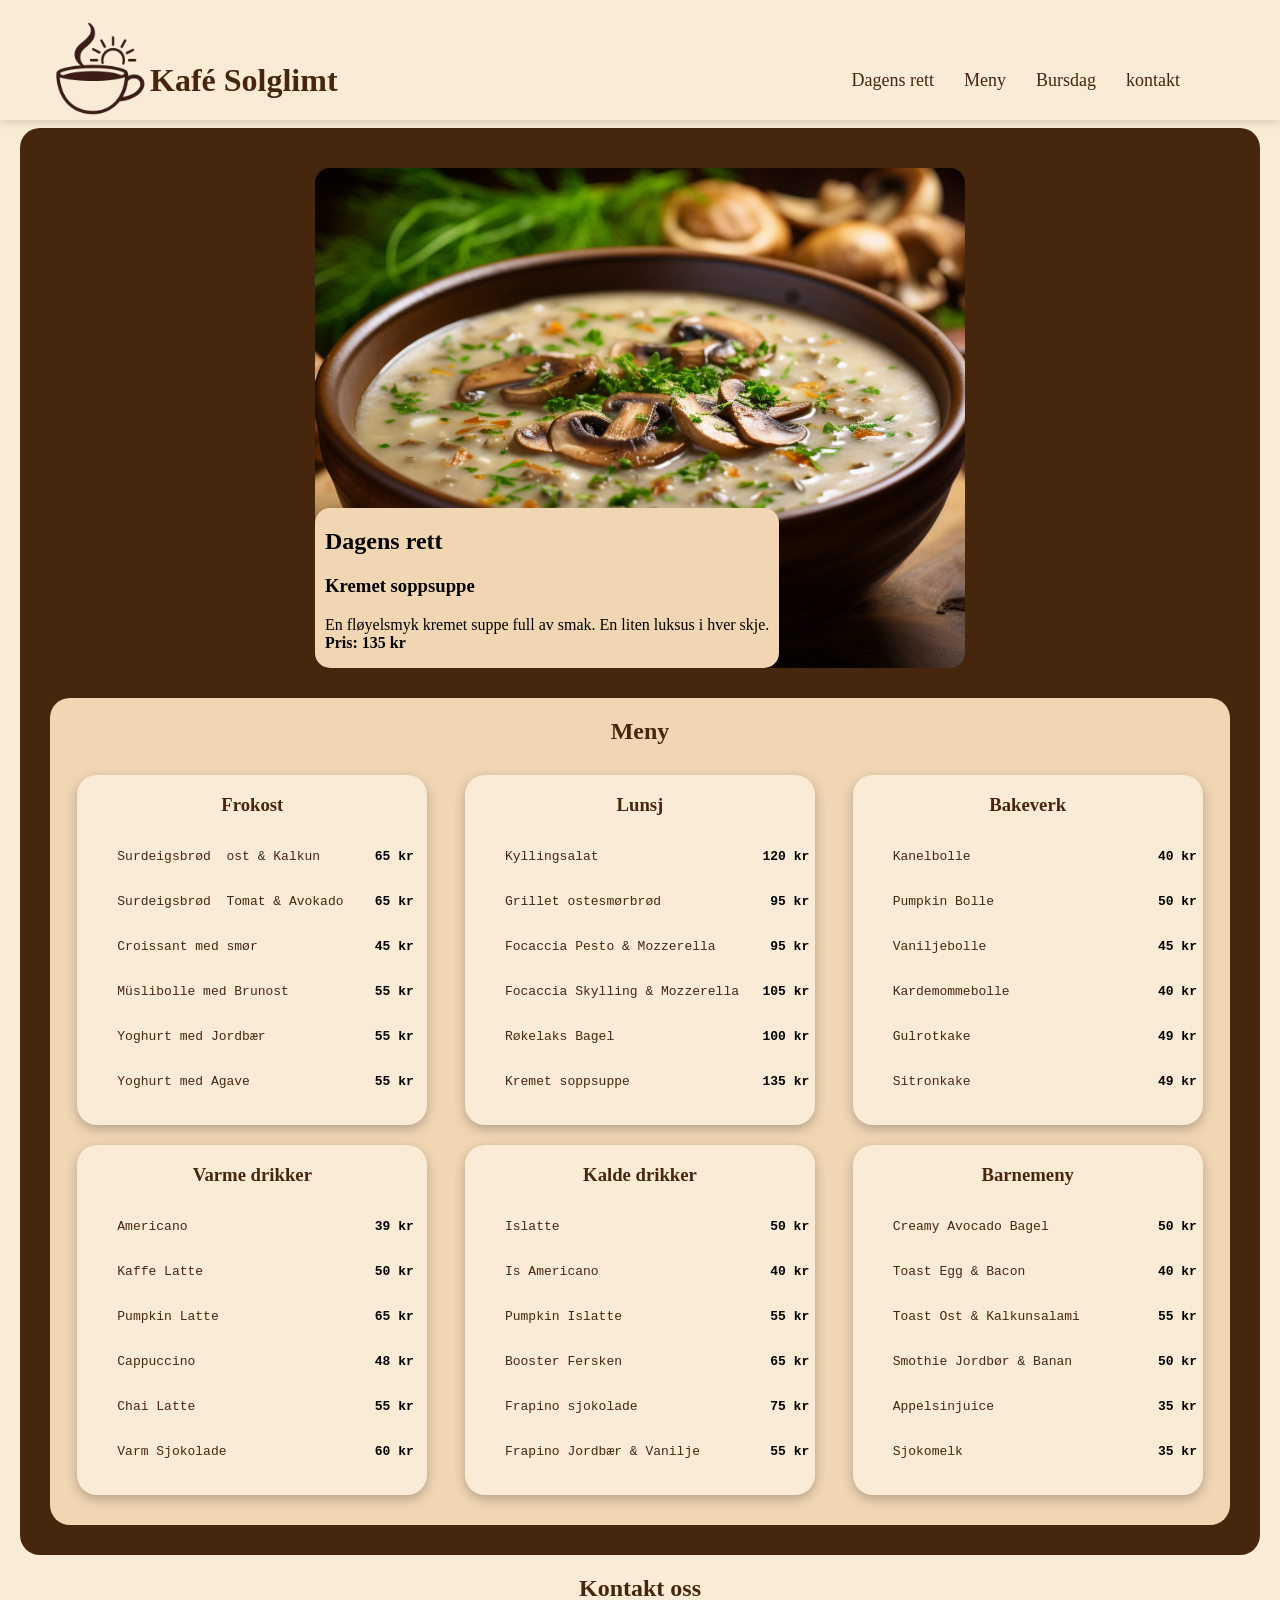
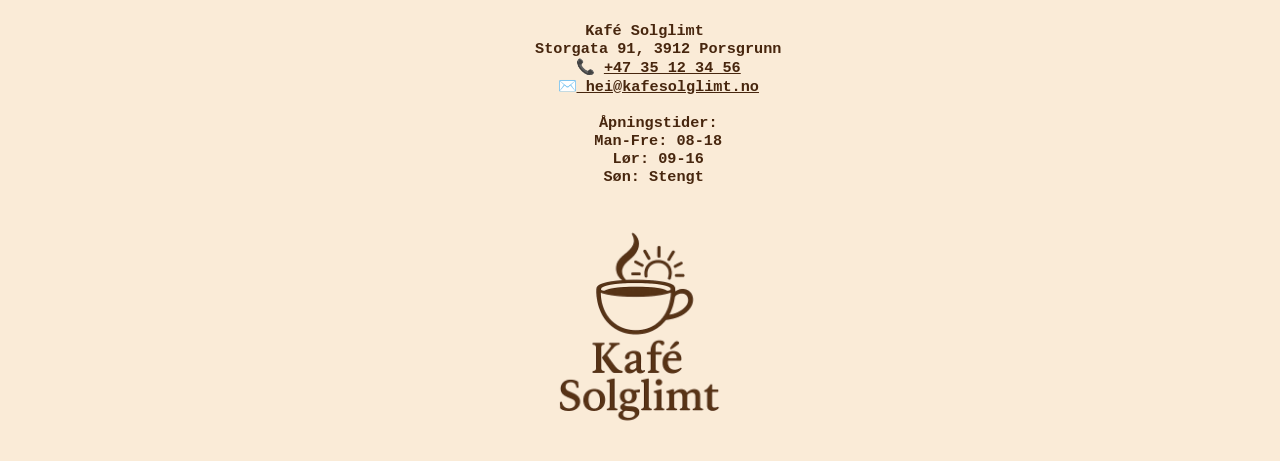
==== commit 6eca64f1: "Add files via upload" ====
--- a/index.html
+++ b/index.html
@@ -18,6 +18,7 @@
         <ul class="header-meny">
             <li><a href="#dagensrett" class="link">Dagens rett</a> </li>
             <li><a href="#meny" class="link">Meny</a></li>
+            <li><a href="bursdag.html" class="link">Bursdag</a></li>
             <li><a href="#kontakt" class="link">kontakt</a></li>
         </ul>
     </nav>
--- a/style.css
+++ b/style.css
@@ -296,10 +296,12 @@
     justify-content: center;
   }
 
+
   img {
     max-width: 90%;
     height: auto;
   }
+
 
   .måltid-text, .beskrivelse-dagensrett, .måltid-beskrivelse {
     max-width: 95%;
@@ -339,7 +341,7 @@
   }
 
   #kontakt{
-    scroll-margin-top: 11rem;
+    scroll-margin-top: 2rem;
   }
   .main{
      scroll-margin-top: 20rem;
@@ -385,6 +387,142 @@
   .måltid-item:nth-child(even) {
     flex-direction: column; 
   }
-
-
-}
+  .måltid-item:nth-child(even) .måltid-text{
+    flex-direction: column; 
+  }
+.måltid-item:nth-child(even) .måltid-text {
+  text-align: left;
+}
+
+}
+
+
+
+
+/* -------- Bursdag Page -------- */
+.bursdag-banner {
+  background-color: rgb(241, 214, 180);
+  color: rgb(71, 38, 14);
+  text-align: center;
+  padding: 3rem 1rem;
+  border-radius: 1rem;
+  margin-top: 4rem;
+  width: 90%;
+}
+
+.bursdag-banner h1 {
+  font-family: "Playfair Display", serif;
+  font-size: 2.2rem;
+  margin-bottom: 1rem;
+}
+
+.bursdag-tjenester {
+  background-color: rgb(71, 38, 14);
+  color: antiquewhite;
+  border-radius: 1rem;
+  padding: 2rem;
+  width: 90%;
+  margin: 2rem auto;
+  line-height: 1.8;
+  display: flex;
+  flex-direction: row;
+  gap: 4rem;
+  width: 90%;
+  height: fit-content;
+}
+
+.bursdag-tjenester ul {
+  list-style: none;
+  padding: 0;
+}
+
+.bursdag-tjenester li {
+  margin: 0.5rem 0;
+  font-size: 1.1rem;
+}
+.bursdag-tjenester img{
+  width:30rem ;
+  height: 25rem;
+  border-radius: 1rem;
+}
+
+.bursdag-bilder {
+  display: flex;
+  justify-content: space-around; /* ← يوزّع الصور بتساوي */
+  align-items: flex-end;
+  flex-wrap: wrap;
+  padding: 2rem 2rem;
+  width: 100%;
+  box-sizing: border-box;
+  margin-bottom: 10rem;
+}
+
+.bursdag-bilder img {
+  width: 350px;
+  height: 600px;
+  object-fit: cover;
+  border-radius: 1rem;
+  box-shadow: 0 4px 12px rgba(0,0,0,0.25);
+  transition: transform 0.3s ease, box-shadow 0.3s ease;
+}
+
+/* ترتيب متدرّج بالأطوال */
+.bursdag-bilder img:nth-child(1) {
+  transform: translateY(12rem);
+}
+.bursdag-bilder img:nth-child(2) {
+  transform: translateY(6rem);
+}
+.bursdag-bilder img:nth-child(3) {
+  transform: translateY(0);
+}
+
+
+.bursdag-bestill {
+  text-align: center;
+  background-color: rgb(241, 214, 180);
+  color: rgb(71, 38, 14);
+  padding: 2rem 1rem;
+  border-radius: 1rem;
+  width: 90%;
+  margin: 2rem auto 5rem;
+}
+
+.bursdag-btn {
+  display: inline-block;
+  background-color: rgb(71, 38, 14);
+  color: antiquewhite;
+  padding: 0.8rem 1.5rem;
+  border-radius: 0.5rem;
+  text-decoration: none;
+  font-weight: bold;
+  transition: 0.3s ease;
+}
+
+.bursdag-btn:hover {
+  background-color: rgb(51, 25, 8);
+}
+
+/* Responsive */
+@media (max-width: 768px) {
+  .bursdag-banner h1 { font-size: 1.6rem; }
+
+.bursdag-tjenester{
+    display: flex;
+    flex-direction: column;
+    width: 100%;
+}
+  .bursdag-bilder {
+    flex-direction: column;
+    align-items: center;
+    padding: 1rem;
+    justify-content: center;
+  }
+
+  .bursdag-bilder img {
+    width: 100%;
+    height: 100%;
+    transform: none;
+    margin-bottom: 2rem;
+  }
+}
